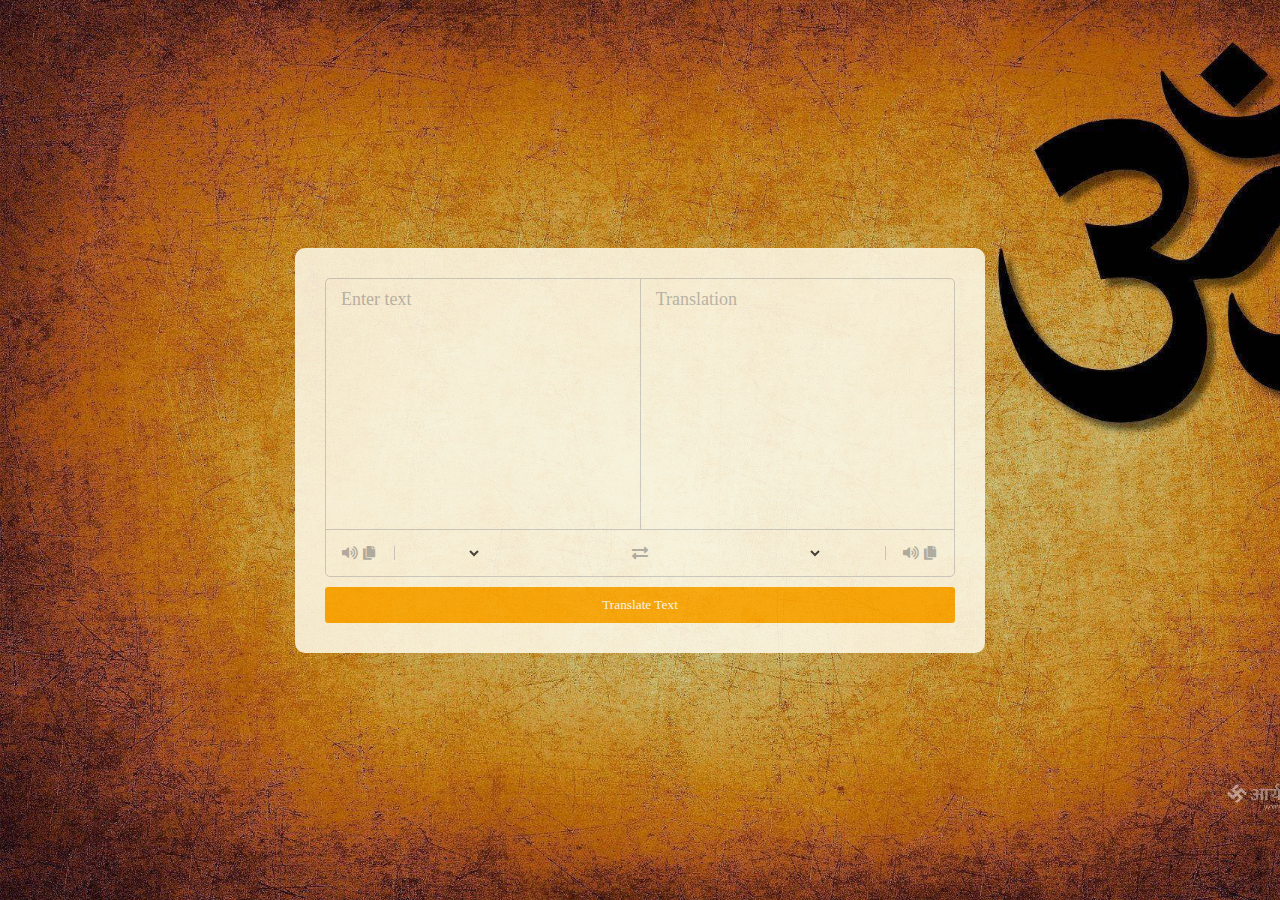
==== translator task/index.html @ a114c5cc "Pushing all my completed tasks" ====
<!DOCTYPE html>
<!-- Coding By CodingNepal - youtube.com/codingnepal -->
<html lang="en" dir="ltr">

<head>
  <meta charset="utf-8">
  <title>Translator | CCube</title>
  <link rel="preconnect" href="https://fonts.googleapis.com">
  <link rel="preconnect" href="https://fonts.gstatic.com" crossorigin>
  <link href="https://fonts.googleapis.com/css2?family=Poppins&display=swap" rel="stylesheet"> <!-- imported google font poppins here-->
  <!-- TODO: Add CSS Styles here -->
  <link rel="stylesheet" href="style.css"> <!--added css styles-->
  <meta name="viewport" content="width=device-width, initial-scale=1.0">
  <!-- Font Awesome CDN Link for Icons -->
  <link rel="stylesheet" href="https://cdnjs.cloudflare.com/ajax/libs/font-awesome/5.15.3/css/all.min.css" />
</head>

<body>
  <div class="container">
    <div class="wrapper">
      <div class="text-input">
        <textarea spellcheck="false" class="from-text" placeholder="Enter text"></textarea>
        <textarea spellcheck="false" readonly disabled class="to-text" placeholder="Translation"></textarea>
      </div>
      <ul class="controls">
        <li class="row from">
          <div class="icons">
            <i id="from" class="fas fa-volume-up"></i>
            <i id="from" class="fas fa-copy"></i>
          </div>
          <select></select>
        </li>
        <li class="exchange"><i class="fas fa-exchange-alt"></i></li>
        <li class="row to">
          <select></select>
          <div class="icons">
            <i id="to" class="fas fa-volume-up"></i>
            <i id="to" class="fas fa-copy"></i>
          </div>
        </li>
      </ul>
    </div>
    <div class="forbutton">
      <button class="button">Translate Text</button> 
    </div>
  </div>
  <!-- TODO: Add JS Scripts here -->
  <script src="new.js"></script> 
  <script src="countries.js"></script> 
  <!--added JS scripts here-->  
  
</body>

</html>
---- translator task/style.css ----
/* TODO: Import Google Font - Poppins */


*{
  margin: 0;
  padding: 0;
  box-sizing: border-box;
  /*TODO: add google Poppins font here */
  font-family: 'Baloo Bhai 2', cursive; /*added google Poppins font here */
}
body{
  /* TODO: set all contents to appear in the center */
  display: flex; /*set all contents to appear in the center*/ 
  align-items: center;
  justify-content: center;
  padding: 0 10px;
  min-height: 100vh;
  /* TODO: add background image here from public folder and add a appropriate backgroud-size */
  background-image: url("bg.jpg"); /*added background image*/
  background-size: cover;
}
.container{
  max-width: 690px;
  width: 100%;
  padding: 30px;
  background: rgb(255 251 235);
  /* Todo: add css for rounded edges   */
  border-radius: 10px;  /*added css for rounded edges*/
  opacity: 0.85;
  box-shadow: 0 10px 20px rgba(0,0,0,0.01);
}
.wrapper{
  border-radius: 5px;
  border: 1px solid #ccc;
}
.wrapper .text-input{
  display: flex;
  border-bottom: 1px solid #ccc;
}
.text-input .to-text{
  border-radius: 0px;
  border-left: 1px solid #ccc;
}
.text-input textarea{
  height: 250px;
  width: 100%;
  border: none;
  outline: none;
  resize: none;
  background: none;
  font-size: 18px;
  padding: 10px 15px;
  border-radius: 5px;
}
.text-input textarea::placeholder{
  color: #b7b6b6;
}
.controls, li, .icons, .icons i{
  display: flex;
  align-items: center;
  justify-content: space-between;  /*fixed display and alignment issues*/
  /*TODO: fix display issues and alignments  */
  
}
.controls{
  list-style: none;
  padding: 12px 15px;
}
.controls .row .icons{
  width: 38%;
}
.controls .row .icons i{
  width: 50px;
  color: #adadad;
  font-size: 14px;
  cursor: pointer;
  transition: transform 0.2s ease;
  justify-content: center;
}
.controls .row.from .icons{
  padding-right: 15px;
  border-right: 1px solid #ccc;
}
.controls .row.to .icons{
  padding-left: 15px;
  border-left: 1px solid #ccc;
}
.controls .row select{
  color: #333;
  border: none;
  outline: none;
  font-size: 18px;
  background: none;
  padding-left: 5px;
}
.text-input textarea::-webkit-scrollbar{
  width: 4px;
}
.controls .row select::-webkit-scrollbar{
  width: 8px;
}
.text-input textarea::-webkit-scrollbar-track,
.controls .row select::-webkit-scrollbar-track{
  background: #fff;
}
.text-input textarea::-webkit-scrollbar-thumb{
  background: #ddd;
  border-radius: 8px;
}
.controls .row select::-webkit-scrollbar-thumb{
  background: #999;
  border-radius: 8px;
  border-right: 2px solid #ffffff;
}
.controls .exchange{
  color: #adadad;
  cursor: pointer;
  font-size: 16px;
  transition: transform 0.2s ease;
}
.controls i:active{
  transform: scale(0.9);
}

/* TODO: add css for translate button */
/* .forbutton{
  display: flex;
  justify-content: center;
  align-items: center; 
} */
 .button{
  background-color: orange;
  color: white;
  text-align: center;
  /* display: inline-block; */
  padding: 10px;
  margin-top: 10px;
  border: none;
  width: 100%;
  /* height: 70%; */
  border-radius: 3px;
  cursor:pointer;
 }

@media (max-width: 660px){
  .container{
    padding: 20px;
  }
  .wrapper .text-input{
    flex-direction: column;
  }
  .text-input .to-text{
    border-left: 0px;
    border-top: 1px solid #ccc;
  }
  .text-input textarea{
    height: 200px;
  }
  .controls .row .icons{
    display: none;
  }
  .container button{
    padding: 13px;
    font-size: 16px;
  }
  .controls .row select{
    font-size: 16px;
  }
  .controls .exchange{
    font-size: 14px;
  }
}
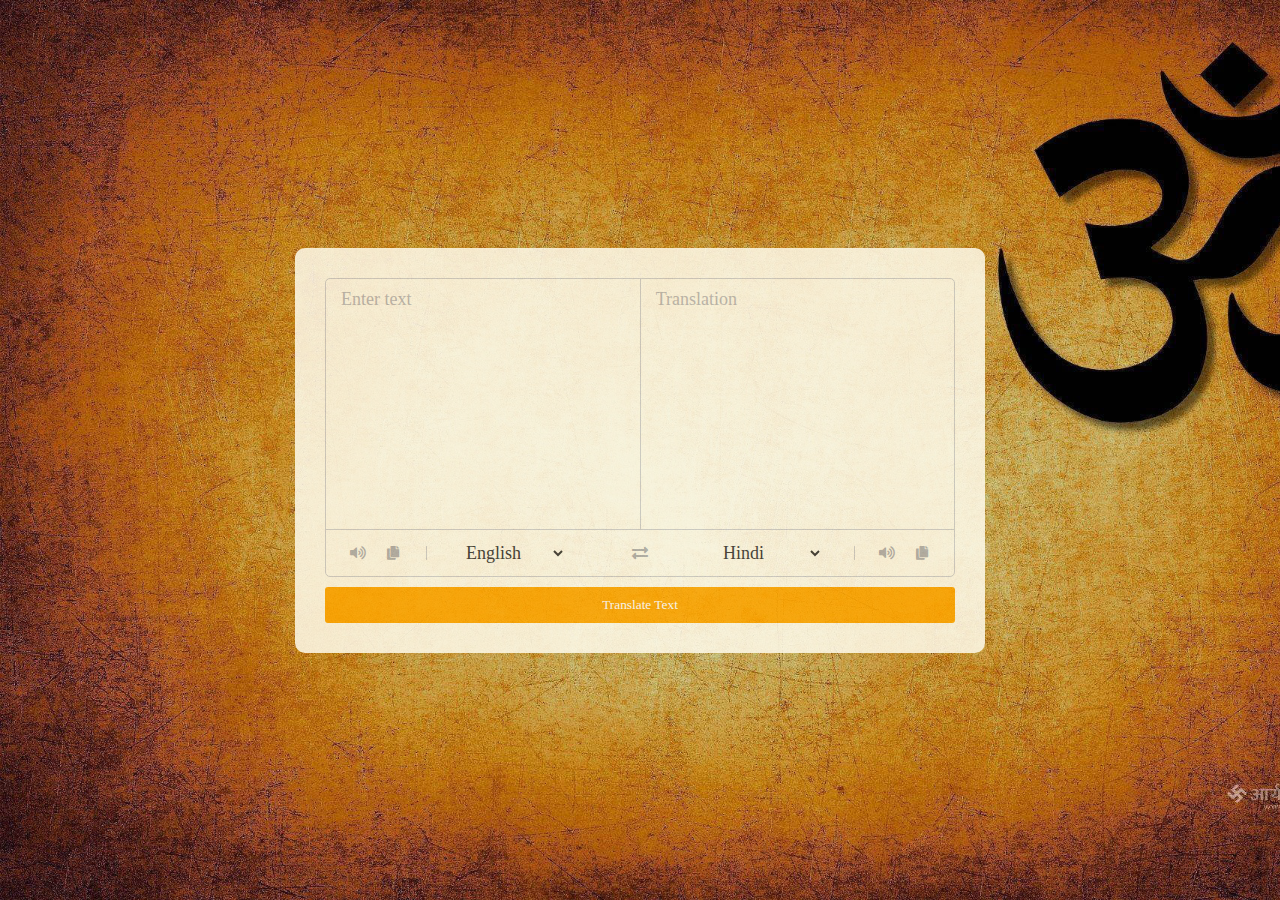
==== commit e2d370a3: "Made some changes in my code" ====
--- a/translator task/index.html
+++ b/translator task/index.html
@@ -45,8 +45,8 @@
     </div>
   </div>
   <!-- TODO: Add JS Scripts here -->
+  <script src="countries.js"></script> 
   <script src="new.js"></script> 
-  <script src="countries.js"></script> 
   <!--added JS scripts here-->  
   
 </body>
